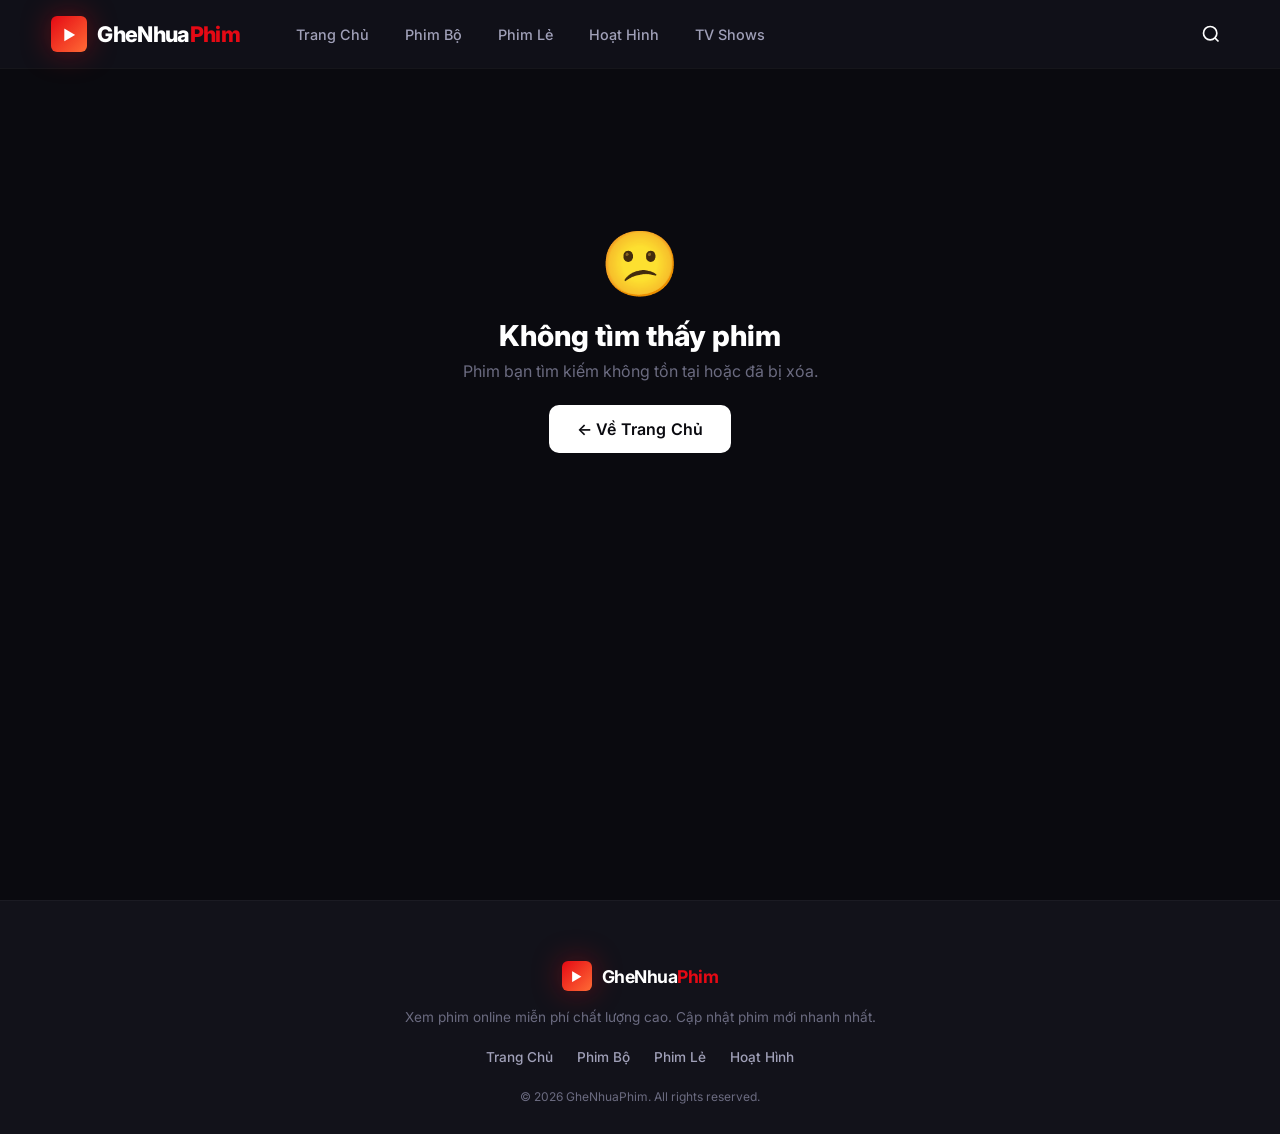
==== movie.html @ e613e1f2 "demo app html js raw" ====
<!DOCTYPE html>
<html lang="vi">

<head>
    <meta charset="UTF-8">
    <meta name="viewport" content="width=device-width, initial-scale=1.0">
    <title>Đang tải... - GheNhuaPhim</title>
    <meta name="description" content="Xem phim online chất lượng cao miễn phí.">
    <link rel="preconnect" href="https://fonts.googleapis.com">
    <link rel="preconnect" href="https://fonts.gstatic.com" crossorigin>
    <link href="https://fonts.googleapis.com/css2?family=Inter:wght@300;400;500;600;700;800;900&display=swap"
        rel="stylesheet">
    <link rel="stylesheet" href="style.css">
    <link rel="stylesheet" href="movie.css">
</head>

<body>

<nav class="navbar scrolled" id="navbar">
        <div class="nav-left">
            <a href="index.html" class="logo" id="logo">
                <span class="logo-icon">▶</span>
                <span class="logo-text">GheNhua<span class="logo-accent">Phim</span></span>
            </a>
            <ul class="nav-links">
                <li><a href="index.html" class="nav-link">Trang Chủ</a></li>
                <li><a href="index.html#section-phim-bo" class="nav-link">Phim Bộ</a></li>
                <li><a href="index.html#section-phim-le" class="nav-link">Phim Lẻ</a></li>
                <li><a href="index.html#section-hoat-hinh" class="nav-link">Hoạt Hình</a></li>
                <li><a href="index.html#section-tv-shows" class="nav-link">TV Shows</a></li>
            </ul>
        </div>
        <div class="nav-right">
            <div class="search-container" id="search-container">
                <button class="search-btn" id="search-toggle" aria-label="Tìm kiếm">
                    <svg width="20" height="20" viewBox="0 0 24 24" fill="none" stroke="currentColor" stroke-width="2">
                        <circle cx="11" cy="11" r="8"></circle>
                        <line x1="21" y1="21" x2="16.65" y2="16.65"></line>
                    </svg>
                </button>
                <input type="text" class="search-input" id="search-input" placeholder="Tìm kiếm phim..."
                    autocomplete="off">
            </div>
        </div>
    </nav>

<main class="movie-page" id="movie-page">

<div class="movie-loading" id="movie-loading">
            <div class="loader">
                <div class="loader-ring"></div>
                <span class="loader-text">Đang tải phim...</span>
            </div>
        </div>

<div class="movie-error" id="movie-error" style="display:none;">
            <span class="movie-error-icon">😕</span>
            <h2 class="movie-error-title">Không tìm thấy phim</h2>
            <p class="movie-error-text">Phim bạn tìm kiếm không tồn tại hoặc đã bị xóa.</p>
            <a href="index.html" class="btn btn-play">← Về Trang Chủ</a>
        </div>

<div class="movie-content" id="movie-content" style="display:none;">

<div class="movie-backdrop" id="movie-backdrop"></div>
            <div class="movie-backdrop-gradient"></div>

<section class="player-section" id="player-section">
                <div class="player-container" id="player-container">
                    <div class="player-placeholder" id="player-placeholder">
                        <div class="player-placeholder-inner">
                            <svg width="60" height="60" viewBox="0 0 24 24" fill="white" opacity="0.8">
                                <polygon points="5 3 19 12 5 21 5 3"></polygon>
                            </svg>
                            <p>Chọn tập để xem phim</p>
                        </div>
                    </div>
                    <iframe id="player-iframe" allowfullscreen allow="autoplay; encrypted-media"
                        style="display:none;"></iframe>
                </div>
            </section>

<section class="episodes-section" id="episodes-section">
                <div class="episodes-wrapper">
                    
                    <div class="server-tabs" id="server-tabs"></div>
                    
                    <div class="episode-grid" id="episode-grid"></div>
                </div>
            </section>

<section class="movie-info-section">
                <div class="movie-info-layout">

<div class="movie-poster-wrap">
                        <img class="movie-poster" id="movie-poster" alt="" loading="lazy">
                        <div class="movie-poster-badges" id="movie-poster-badges"></div>
                    </div>

<div class="movie-details">
                        <h1 class="movie-title" id="movie-title"></h1>
                        <p class="movie-origin-name" id="movie-origin-name"></p>

<div class="movie-ratings" id="movie-ratings"></div>

<div class="movie-meta-grid" id="movie-meta-grid"></div>

<div class="movie-tags" id="movie-categories"></div>

<div class="movie-tags" id="movie-countries"></div>

<div class="movie-people" id="movie-actors"></div>

<div class="movie-people" id="movie-directors"></div>

<div class="movie-description" id="movie-description"></div>

<div class="movie-trailer" id="movie-trailer"></div>
                    </div>
                </div>
            </section>

        </div>
    </main>

<footer class="footer">
        <div class="footer-content">
            <div class="footer-logo">
                <span class="logo-icon">▶</span>
                <span class="logo-text">GheNhua<span class="logo-accent">Phim</span></span>
            </div>
            <p class="footer-text">Xem phim online miễn phí chất lượng cao. Cập nhật phim mới nhanh nhất.</p>
            <div class="footer-links">
                <a href="index.html">Trang Chủ</a>
                <a href="index.html#section-phim-bo">Phim Bộ</a>
                <a href="index.html#section-phim-le">Phim Lẻ</a>
                <a href="index.html#section-hoat-hinh">Hoạt Hình</a>
            </div>
            <p class="footer-copy">© 2026 GheNhuaPhim. All rights reserved.</p>
        </div>
    </footer>

    <script src="movie.js"></script>
</body>

</html>
---- style.css ----
:root {
    --bg-primary: #0a0a0f;
    --bg-secondary: #12121a;
    --bg-card: #16161f;
    --bg-card-hover: #1e1e2a;
    --bg-glass: rgba(18, 18, 26, 0.85);
    --bg-glass-light: rgba(255, 255, 255, 0.05);

    --text-primary: #ffffff;
    --text-secondary: #a0a0b8;
    --text-muted: #6b6b80;

    --accent-primary: #e50914;
    --accent-secondary: #ff3d47;
    --accent-gradient: linear-gradient(135deg, #e50914 0%, #ff6b35 100%);
    --accent-glow: rgba(229, 9, 20, 0.4);

    --gold: #f5c518;
    --green: #46d369;
    --blue: #4da8da;
    --purple: #9b59b6;

    --radius-sm: 6px;
    --radius-md: 10px;
    --radius-lg: 16px;
    --radius-xl: 20px;

    --shadow-sm: 0 2px 8px rgba(0, 0, 0, 0.3);
    --shadow-md: 0 4px 20px rgba(0, 0, 0, 0.4);
    --shadow-lg: 0 8px 40px rgba(0, 0, 0, 0.6);
    --shadow-glow: 0 0 30px var(--accent-glow);

    --transition-fast: 0.2s cubic-bezier(0.4, 0, 0.2, 1);
    --transition-smooth: 0.35s cubic-bezier(0.4, 0, 0.2, 1);
    --transition-spring: 0.5s cubic-bezier(0.175, 0.885, 0.32, 1.275);

    --nav-height: 68px;
    --card-width: 200px;
    --card-height: 300px;
}

*,
*::before,
*::after {
    margin: 0;
    padding: 0;
    box-sizing: border-box;
}

html {
    scroll-behavior: smooth;
    -webkit-font-smoothing: antialiased;
    -moz-osx-font-smoothing: grayscale;
}

body {
    font-family: 'Inter', -apple-system, BlinkMacSystemFont, sans-serif;
    background: var(--bg-primary);
    color: var(--text-primary);
    overflow-x: hidden;
    min-height: 100vh;
}

::-webkit-scrollbar {
    width: 6px;
    height: 6px;
}

::-webkit-scrollbar-track {
    background: transparent;
}

::-webkit-scrollbar-thumb {
    background: rgba(255, 255, 255, 0.15);
    border-radius: 3px;
}

::-webkit-scrollbar-thumb:hover {
    background: rgba(255, 255, 255, 0.25);
}

a {
    text-decoration: none;
    color: inherit;
}

button {
    border: none;
    outline: none;
    cursor: pointer;
    font-family: inherit;
    background: none;
}

img {
    display: block;
    max-width: 100%;
}

.loading-screen {
    position: fixed;
    inset: 0;
    z-index: 10000;
    background: var(--bg-primary);
    display: flex;
    align-items: center;
    justify-content: center;
    transition: opacity 0.6s ease, visibility 0.6s ease;
}

.loading-screen.hidden {
    opacity: 0;
    visibility: hidden;
    pointer-events: none;
}

.loader {
    display: flex;
    flex-direction: column;
    align-items: center;
    gap: 24px;
}

.loader-ring {
    width: 50px;
    height: 50px;
    border: 3px solid rgba(255, 255, 255, 0.1);
    border-top-color: var(--accent-primary);
    border-radius: 50%;
    animation: spin 0.8s linear infinite;
}

.loader-text {
    font-size: 1.5rem;
    font-weight: 700;
    letter-spacing: -0.02em;
}

@keyframes spin {
    to {
        transform: rotate(360deg);
    }
}

.navbar {
    position: fixed;
    top: 0;
    left: 0;
    right: 0;
    height: var(--nav-height);
    z-index: 1000;
    display: flex;
    align-items: center;
    justify-content: space-between;
    padding: 0 4%;
    background: transparent;
    transition: background var(--transition-smooth), backdrop-filter var(--transition-smooth);
}

.navbar.scrolled {
    background: var(--bg-glass);
    backdrop-filter: blur(20px) saturate(180%);
    -webkit-backdrop-filter: blur(20px) saturate(180%);
    box-shadow: 0 1px 0 rgba(255, 255, 255, 0.05);
}

.nav-left {
    display: flex;
    align-items: center;
    gap: 40px;
}

.logo {
    display: flex;
    align-items: center;
    gap: 10px;
    text-decoration: none;
}

.logo-icon {
    display: flex;
    align-items: center;
    justify-content: center;
    width: 36px;
    height: 36px;
    background: var(--accent-gradient);
    border-radius: var(--radius-sm);
    font-size: 14px;
    box-shadow: var(--shadow-glow);
}

.logo-text {
    font-size: 1.35rem;
    font-weight: 800;
    letter-spacing: -0.03em;
}

.logo-accent {
    color: var(--accent-primary);
}

.nav-links {
    list-style: none;
    display: flex;
    gap: 4px;
    overflow-x: auto;
    scrollbar-width: none;
    -ms-overflow-style: none;
}

.nav-links::-webkit-scrollbar {
    display: none;
}

.nav-link {
    display: block;
    padding: 8px 16px;
    font-size: 0.9rem;
    font-weight: 500;
    color: var(--text-secondary);
    border-radius: var(--radius-sm);
    transition: color var(--transition-fast), background var(--transition-fast);
    position: relative;
}

.nav-link:hover {
    color: var(--text-primary);
    background: var(--bg-glass-light);
}

.nav-link.active {
    color: var(--text-primary);
}

.nav-link.active::after {
    content: '';
    position: absolute;
    bottom: 0;
    left: 50%;
    transform: translateX(-50%);
    width: 20px;
    height: 2px;
    background: var(--accent-primary);
    border-radius: 1px;
}

.nav-right {
    display: flex;
    align-items: center;
    gap: 16px;
}

.search-container {
    display: flex;
    align-items: center;
    position: relative;
}

.search-btn {
    color: var(--text-primary);
    padding: 8px;
    border-radius: 50%;
    transition: background var(--transition-fast);
    display: flex;
    align-items: center;
}

.search-btn:hover {
    background: var(--bg-glass-light);
}

.search-input {
    width: 0;
    padding: 0;
    border: none;
    background: transparent;
    color: var(--text-primary);
    font-size: 0.9rem;
    font-family: inherit;
    outline: none;
    transition: width var(--transition-smooth), padding var(--transition-smooth);
}

.search-container.active .search-input {
    width: 375px;
    padding: 8px 12px;
    background: var(--bg-glass-light);
    border: 1px solid rgba(255, 255, 255, 0.1);
    border-radius: var(--radius-sm);
    margin-right: 8px;
}

.search-dropdown {
    position: absolute;
    top: 100%;
    right: 0;
    width: 380px;
    max-height: 480px;
    overflow-y: auto;
    background: var(--bg-secondary);
    border: 1px solid rgba(255, 255, 255, 0.08);
    border-radius: var(--radius-lg);
    box-shadow: 0 12px 48px rgba(0, 0, 0, 0.6), 0 0 0 1px rgba(255, 255, 255, 0.04);
    z-index: 9999;
    margin-top: 8px;
    opacity: 0;
    visibility: hidden;
    transform: translateY(-8px);
    transition: opacity var(--transition-smooth), transform var(--transition-smooth), visibility var(--transition-smooth);
    scrollbar-width: thin;
    scrollbar-color: rgba(255, 255, 255, 0.1) transparent;
}

.search-dropdown::-webkit-scrollbar {
    width: 4px;
}

.search-dropdown::-webkit-scrollbar-thumb {
    background: rgba(255, 255, 255, 0.1);
    border-radius: 2px;
}

.search-dropdown.visible {
    opacity: 1;
    visibility: visible;
    transform: translateY(0);
}

.search-dropdown-header {
    padding: 12px 16px 8px;
    font-size: 0.75rem;
    font-weight: 600;
    text-transform: uppercase;
    letter-spacing: 0.06em;
    color: var(--text-muted);
    border-bottom: 1px solid rgba(255, 255, 255, 0.04);
}

.search-dropdown-item {
    display: flex;
    align-items: center;
    gap: 12px;
    padding: 10px 16px;
    cursor: pointer;
    transition: background var(--transition-fast);
    text-decoration: none;
    color: inherit;
}

.search-dropdown-item:hover {
    background: rgba(255, 255, 255, 0.06);
}

.search-dropdown-item:active {
    background: rgba(255, 255, 255, 0.1);
}

.search-dropdown-thumb {
    width: 44px;
    height: 62px;
    border-radius: 6px;
    object-fit: cover;
    flex-shrink: 0;
    background: var(--bg-card);
}

.search-dropdown-info {
    flex: 1;
    min-width: 0;
}

.search-dropdown-name {
    font-size: 0.85rem;
    font-weight: 600;
    white-space: nowrap;
    overflow: hidden;
    text-overflow: ellipsis;
    margin-bottom: 2px;
}

.search-dropdown-meta {
    display: flex;
    align-items: center;
    gap: 8px;
    font-size: 0.72rem;
    color: var(--text-muted);
}

.search-dropdown-meta span {
    display: flex;
    align-items: center;
    gap: 3px;
}

.search-dropdown-badge {
    padding: 1px 6px;
    font-size: 0.6rem;
    font-weight: 700;
    border-radius: 3px;
    background: var(--accent-gradient);
    color: white;
    text-transform: uppercase;
    letter-spacing: 0.04em;
    flex-shrink: 0;
}

.search-dropdown-loading {
    display: flex;
    align-items: center;
    justify-content: center;
    gap: 10px;
    padding: 24px 16px;
    color: var(--text-muted);
    font-size: 0.85rem;
}

.search-dropdown-loading .mini-spinner {
    width: 16px;
    height: 16px;
    border: 2px solid rgba(255, 255, 255, 0.1);
    border-top-color: var(--accent-primary);
    border-radius: 50%;
    animation: spin 0.6s linear infinite;
}

.search-dropdown-empty {
    text-align: center;
    padding: 24px 16px;
    color: var(--text-muted);
    font-size: 0.85rem;
}

.search-dropdown-empty-icon {
    font-size: 1.5rem;
    margin-bottom: 6px;
    display: block;
}

.search-dropdown-footer {
    display: flex;
    align-items: center;
    justify-content: center;
    padding: 12px 16px;
    border-top: 1px solid rgba(255, 255, 255, 0.06);
    font-size: 0.8rem;
    font-weight: 600;
    color: var(--accent-secondary);
    cursor: pointer;
    transition: background var(--transition-fast);
    gap: 6px;
}

.search-dropdown-footer:hover {
    background: rgba(229, 9, 20, 0.08);
}

@media (max-width: 768px) {
    .search-dropdown {
        width: calc(100vw - 32px);
        right: -16px;
        max-height: 400px;
    }

    .search-container.active .search-input {
        width: 180px;
    }
}

.hero {
    position: relative;
    width: 100%;
    height: 90vh;
    min-height: 600px;
    overflow: hidden;
}

.hero-backdrop {
    position: absolute;
    inset: 0;
    background-size: cover;
    background-position: center top;
    transition: opacity 1s ease-in-out;
    transform: scale(1.05);
    animation: heroZoom 20s ease-in-out infinite alternate;
}

@keyframes heroZoom {
    0% {
        transform: scale(1.05);
    }

    100% {
        transform: scale(1.12);
    }
}

.hero-gradient {
    position: absolute;
    inset: 0;
    background:
        linear-gradient(to top, var(--bg-primary) 0%, transparent 50%),
        linear-gradient(to right, rgba(10, 10, 15, 0.95) 0%, rgba(10, 10, 15, 0.4) 50%, transparent 100%),
        linear-gradient(to bottom, rgba(10, 10, 15, 0.3) 0%, transparent 20%);
}

.hero-content {
    position: absolute;
    bottom: 15%;
    left: 4%;
    max-width: 650px;
    z-index: 2;
    animation: fadeSlideUp 0.8s ease-out;
}

@keyframes fadeSlideUp {
    from {
        opacity: 0;
        transform: translateY(40px);
    }

    to {
        opacity: 1;
        transform: translateY(0);
    }
}

.hero-badges {
    display: flex;
    gap: 8px;
    margin-bottom: 16px;
    flex-wrap: wrap;
}

.badge {
    display: inline-flex;
    align-items: center;
    padding: 4px 12px;
    font-size: 0.75rem;
    font-weight: 600;
    border-radius: 4px;
    letter-spacing: 0.05em;
    text-transform: uppercase;
}

.badge-quality {
    background: var(--accent-gradient);
    color: white;
}

.badge-lang {
    background: rgba(77, 168, 218, 0.2);
    color: var(--blue);
    border: 1px solid rgba(77, 168, 218, 0.3);
}

.badge-year {
    background: rgba(255, 255, 255, 0.1);
    color: var(--text-secondary);
    border: 1px solid rgba(255, 255, 255, 0.1);
}

.hero-title {
    font-size: 3.2rem;
    font-weight: 900;
    line-height: 1.1;
    letter-spacing: -0.03em;
    margin-bottom: 8px;
    text-shadow: 0 2px 20px rgba(0, 0, 0, 0.5);
}

.hero-origin {
    font-size: 1.1rem;
    color: var(--text-secondary);
    margin-bottom: 16px;
    font-style: italic;
}

.hero-meta {
    display: flex;
    align-items: center;
    gap: 16px;
    margin-bottom: 12px;
    flex-wrap: wrap;
}

.meta-item {
    display: flex;
    align-items: center;
    gap: 6px;
    font-size: 0.9rem;
    color: var(--text-secondary);
}

.meta-item .meta-icon {
    font-size: 1rem;
}

.meta-item.rating {
    color: var(--gold);
    font-weight: 600;
}

.hero-categories {
    font-size: 0.9rem;
    color: var(--text-muted);
    margin-bottom: 24px;
}

.hero-actions {
    display: flex;
    gap: 12px;
    flex-wrap: wrap;
}

.btn {
    display: inline-flex;
    align-items: center;
    gap: 10px;
    padding: 14px 28px;
    font-size: 1rem;
    font-weight: 600;
    border-radius: var(--radius-md);
    transition: all var(--transition-fast);
    letter-spacing: 0.01em;
}

.btn-play {
    background: var(--text-primary);
    color: var(--bg-primary);
}

.btn-play:hover {
    background: rgba(255, 255, 255, 0.85);
    transform: scale(1.03);
    box-shadow: 0 4px 20px rgba(255, 255, 255, 0.15);
}

.btn-info {
    background: rgba(255, 255, 255, 0.15);
    color: var(--text-primary);
    backdrop-filter: blur(10px);
}

.btn-info:hover {
    background: rgba(255, 255, 255, 0.25);
    transform: scale(1.03);
}

.hero-dots {
    position: absolute;
    bottom: 5%;
    left: 50%;
    transform: translateX(-50%);
    display: flex;
    gap: 8px;
    z-index: 3;
}

.hero-dot {
    width: 8px;
    height: 8px;
    border-radius: 50%;
    background: rgba(255, 255, 255, 0.3);
    cursor: pointer;
    transition: all var(--transition-fast);
}

.hero-dot.active {
    width: 24px;
    border-radius: 4px;
    background: var(--accent-primary);
}

.hero-dot:hover:not(.active) {
    background: rgba(255, 255, 255, 0.6);
}

.main-content {
    position: relative;
    z-index: 2;
    margin-top: -80px;
    padding-bottom: 60px;
}

.movie-section {
    margin-bottom: 48px;
    padding: 0 4%;
}

.section-header {
    display: flex;
    align-items: center;
    justify-content: space-between;
    margin-bottom: 20px;
}

.section-title {
    font-size: 1.4rem;
    font-weight: 700;
    display: flex;
    align-items: center;
    gap: 10px;
    letter-spacing: -0.01em;
}

.title-icon {
    font-size: 1.2rem;
}

.section-controls {
    display: flex;
    gap: 8px;
}

.scroll-btn {
    width: 36px;
    height: 36px;
    border-radius: 50%;
    background: rgba(255, 255, 255, 0.08);
    color: var(--text-primary);
    font-size: 1.4rem;
    display: flex;
    align-items: center;
    justify-content: center;
    transition: all var(--transition-fast);
    border: 1px solid rgba(255, 255, 255, 0.06);
}

.scroll-btn:hover {
    background: rgba(255, 255, 255, 0.15);
    transform: scale(1.1);
}

.movie-row {
    display: flex;
    gap: 14px;
    overflow-x: auto;
    overflow-y: hidden;
    scroll-behavior: smooth;
    padding: 10px 0 20px;
    -ms-overflow-style: none;
    scrollbar-width: none;
}

.movie-row::-webkit-scrollbar {
    display: none;
}

.movie-card {
    flex: 0 0 var(--card-width);
    position: relative;
    border-radius: var(--radius-lg);
    overflow: hidden;
    cursor: pointer;
    transition: transform var(--transition-spring), box-shadow var(--transition-smooth);
    background: var(--bg-card);
}

.movie-card:hover {
    transform: scale(1.08) translateY(-8px);
    box-shadow: var(--shadow-lg), 0 0 40px rgba(229, 9, 20, 0.15);
    z-index: 10;
}

.card-poster {
    width: 100%;
    height: var(--card-height);
    object-fit: cover;
    transition: transform var(--transition-smooth);
}

.movie-card:hover .card-poster {
    transform: scale(1.1);
}

.card-overlay {
    position: absolute;
    inset: 0;
    background: linear-gradient(to top,
            rgba(10, 10, 15, 0.95) 0%,
            rgba(10, 10, 15, 0.3) 40%,
            transparent 60%);
    opacity: 0;
    transition: opacity var(--transition-smooth);
}

.movie-card:hover .card-overlay {
    opacity: 1;
}

.card-badges {
    position: absolute;
    top: 10px;
    left: 10px;
    display: flex;
    gap: 6px;
    z-index: 2;
}

.card-badge {
    padding: 3px 8px;
    font-size: 0.65rem;
    font-weight: 700;
    border-radius: 4px;
    text-transform: uppercase;
    letter-spacing: 0.05em;
}

.card-badge-quality {
    background: var(--accent-gradient);
    color: white;
}

.card-badge-episode {
    background: rgba(70, 211, 105, 0.2);
    color: var(--green);
    border: 1px solid rgba(70, 211, 105, 0.3);
    backdrop-filter: blur(8px);
}

.card-play {
    position: absolute;
    top: 50%;
    left: 50%;
    transform: translate(-50%, -50%) scale(0);
    width: 50px;
    height: 50px;
    border-radius: 50%;
    background: var(--accent-primary);
    display: flex;
    align-items: center;
    justify-content: center;
    transition: transform var(--transition-spring), box-shadow var(--transition-fast);
    z-index: 3;
    box-shadow: 0 0 30px var(--accent-glow);
}

.movie-card:hover .card-play {
    transform: translate(-50%, -50%) scale(1);
}

.card-play:hover {
    transform: translate(-50%, -50%) scale(1.15) !important;
}

.card-play svg {
    width: 20px;
    height: 20px;
    fill: white;
    margin-left: 3px;
}

.card-info {
    position: absolute;
    bottom: 0;
    left: 0;
    right: 0;
    padding: 14px;
    transform: translateY(10px);
    opacity: 0;
    transition: transform var(--transition-smooth), opacity var(--transition-smooth);
    z-index: 3;
}

.movie-card:hover .card-info {
    transform: translateY(0);
    opacity: 1;
}

.card-title {
    font-size: 0.85rem;
    font-weight: 700;
    margin-bottom: 4px;
    white-space: nowrap;
    overflow: hidden;
    text-overflow: ellipsis;
}

.card-meta {
    display: flex;
    align-items: center;
    gap: 8px;
    font-size: 0.7rem;
    color: var(--text-muted);
}

.card-meta-item {
    display: flex;
    align-items: center;
    gap: 3px;
}

.card-bottom {
    padding: 12px 14px;
    background: linear-gradient(to top, var(--bg-card) 60%, transparent);
    position: absolute;
    bottom: 0;
    left: 0;
    right: 0;
    transition: opacity var(--transition-smooth);
}

.movie-card:hover .card-bottom {
    opacity: 0;
}

.card-bottom-title {
    font-size: 0.82rem;
    font-weight: 600;
    white-space: nowrap;
    overflow: hidden;
    text-overflow: ellipsis;
    margin-bottom: 2px;
}

.card-bottom-sub {
    font-size: 0.7rem;
    color: var(--text-muted);
}

.trending-card {
    flex: 0 0 calc(var(--card-width) + 60px);
    display: flex;
    align-items: flex-end;
    position: relative;
}

.trending-number {
    font-size: 8rem;
    font-weight: 900;
    line-height: 1;
    color: transparent;
    -webkit-text-stroke: 3px rgba(255, 255, 255, 0.15);
    margin-right: -30px;
    z-index: 1;
    user-select: none;
    transition: -webkit-text-stroke-color var(--transition-smooth);
}

.trending-card:hover .trending-number {
    -webkit-text-stroke-color: rgba(229, 9, 20, 0.4);
}

.trending-card .movie-card {
    flex: 0 0 var(--card-width);
}

.modal-overlay {
    position: fixed;
    inset: 0;
    z-index: 5000;
    background: rgba(0, 0, 0, 0.8);
    backdrop-filter: blur(8px);
    display: flex;
    align-items: center;
    justify-content: center;
    opacity: 0;
    visibility: hidden;
    transition: all var(--transition-smooth);
}

.modal-overlay.active {
    opacity: 1;
    visibility: visible;
}

.modal {
    position: relative;
    width: 90%;
    max-width: 850px;
    max-height: 90vh;
    background: var(--bg-secondary);
    border-radius: var(--radius-xl);
    overflow: hidden;
    overflow-y: auto;
    transform: scale(0.9) translateY(20px);
    transition: transform var(--transition-spring);
    box-shadow: var(--shadow-lg);
}

.modal-overlay.active .modal {
    transform: scale(1) translateY(0);
}

.modal-close {
    position: absolute;
    top: 16px;
    right: 16px;
    width: 36px;
    height: 36px;
    border-radius: 50%;
    background: rgba(0, 0, 0, 0.6);
    color: white;
    font-size: 1rem;
    display: flex;
    align-items: center;
    justify-content: center;
    z-index: 10;
    transition: background var(--transition-fast), transform var(--transition-fast);
}

.modal-close:hover {
    background: var(--accent-primary);
    transform: rotate(90deg);
}

.modal-backdrop {
    width: 100%;
    height: 400px;
    background-size: cover;
    background-position: center;
    position: relative;
}

.modal-backdrop::after {
    content: '';
    position: absolute;
    inset: 0;
    background: linear-gradient(to top, var(--bg-secondary) 0%, transparent 60%);
}

.modal-body {
    padding: 0 32px 32px;
    margin-top: -80px;
    position: relative;
    z-index: 2;
}

.modal-badges {
    display: flex;
    gap: 8px;
    margin-bottom: 12px;
    flex-wrap: wrap;
}

.modal-title {
    font-size: 2rem;
    font-weight: 800;
    margin-bottom: 6px;
    letter-spacing: -0.02em;
}

.modal-origin {
    font-size: 1rem;
    color: var(--text-secondary);
    font-style: italic;
    margin-bottom: 16px;
}

.modal-meta {
    display: flex;
    gap: 16px;
    margin-bottom: 16px;
    flex-wrap: wrap;
}

.modal-categories,
.modal-countries {
    display: flex;
    gap: 8px;
    margin-bottom: 12px;
    flex-wrap: wrap;
}

.tag {
    padding: 5px 14px;
    font-size: 0.78rem;
    font-weight: 500;
    border-radius: 20px;
    transition: all var(--transition-fast);
}

.tag-category {
    background: rgba(229, 9, 20, 0.12);
    color: var(--accent-secondary);
    border: 1px solid rgba(229, 9, 20, 0.2);
}

.tag-country {
    background: rgba(77, 168, 218, 0.12);
    color: var(--blue);
    border: 1px solid rgba(77, 168, 218, 0.2);
}

.pagination {
    display: flex;
    align-items: center;
    justify-content: center;
    gap: 6px;
    margin-top: 16px;
    flex-wrap: wrap;
}

.pagination-btn {
    min-width: 38px;
    height: 38px;
    padding: 0 10px;
    border-radius: var(--radius-sm);
    background: rgba(255, 255, 255, 0.06);
    color: var(--text-secondary);
    font-size: 0.85rem;
    font-weight: 500;
    font-family: inherit;
    border: 1px solid rgba(255, 255, 255, 0.06);
    cursor: pointer;
    transition: all var(--transition-fast);
    display: flex;
    align-items: center;
    justify-content: center;
}

.pagination-btn:hover:not(.active):not(:disabled) {
    background: rgba(255, 255, 255, 0.12);
    color: var(--text-primary);
    transform: translateY(-1px);
}

.pagination-btn.active {
    background: var(--accent-primary);
    color: white;
    border-color: var(--accent-primary);
    box-shadow: 0 0 16px var(--accent-glow);
    font-weight: 700;
}

.pagination-btn:disabled {
    opacity: 0.3;
    cursor: not-allowed;
}

.pagination-btn.pagination-arrow {
    font-size: 1.1rem;
    font-weight: 700;
}

.pagination-info {
    color: var(--text-muted);
    font-size: 0.8rem;
    margin-left: 12px;
}

.section-loading {
    display: flex;
    align-items: center;
    justify-content: center;
    padding: 40px 0;
    gap: 12px;
    color: var(--text-muted);
    font-size: 0.9rem;
}

.section-loading .mini-spinner {
    width: 20px;
    height: 20px;
    border: 2px solid rgba(255, 255, 255, 0.1);
    border-top-color: var(--accent-primary);
    border-radius: 50%;
    animation: spin 0.6s linear infinite;
}

.movie-grid {
    display: grid;
    grid-template-columns: repeat(auto-fill, minmax(var(--card-width), 1fr));
    gap: 14px;
    padding: 10px 0 20px;
}

.modal-actions {
    margin-top: 20px;
}

.footer {
    background: var(--bg-secondary);
    padding: 60px 4% 30px;
    border-top: 1px solid rgba(255, 255, 255, 0.04);
}

.footer-content {
    max-width: 600px;
    margin: 0 auto;
    text-align: center;
}

.footer-logo {
    display: flex;
    align-items: center;
    justify-content: center;
    gap: 10px;
    margin-bottom: 16px;
}

.footer .logo-icon {
    width: 30px;
    height: 30px;
    font-size: 12px;
    display: inline-flex;
    align-items: center;
    justify-content: center;
    background: var(--accent-gradient);
    border-radius: var(--radius-sm);
}

.footer .logo-text {
    font-size: 1.1rem;
    font-weight: 700;
}

.footer-text {
    color: var(--text-muted);
    font-size: 0.85rem;
    line-height: 1.6;
    margin-bottom: 20px;
}

.footer-links {
    display: flex;
    justify-content: center;
    gap: 24px;
    margin-bottom: 24px;
}

.footer-links a {
    color: var(--text-secondary);
    font-size: 0.85rem;
    font-weight: 500;
    transition: color var(--transition-fast);
}

.footer-links a:hover {
    color: var(--accent-primary);
}

.footer-copy {
    color: var(--text-muted);
    font-size: 0.75rem;
}

@keyframes fadeIn {
    from {
        opacity: 0;
    }

    to {
        opacity: 1;
    }
}

@keyframes slideUp {
    from {
        opacity: 0;
        transform: translateY(30px);
    }

    to {
        opacity: 1;
        transform: translateY(0);
    }
}

.movie-section {
    animation: slideUp 0.6s ease-out both;
}

.movie-section:nth-child(1) {
    animation-delay: 0.1s;
}

.movie-section:nth-child(2) {
    animation-delay: 0.2s;
}

.movie-section:nth-child(3) {
    animation-delay: 0.3s;
}

.movie-section:nth-child(4) {
    animation-delay: 0.4s;
}

@media (max-width: 1024px) {
    :root {
        --card-width: 170px;
        --card-height: 255px;
    }

    .hero-title {
        font-size: 2.4rem;
    }

    .hero-content {
        max-width: 500px;
    }

    .trending-number {
        font-size: 6rem;
    }
}

@media (max-width: 768px) {
    :root {
        --card-width: 140px;
        --card-height: 210px;
        --nav-height: 60px;
    }

    .nav-links {
        display: none;
    }

    .hero {
        height: 75vh;
        min-height: 450px;
    }

    .hero-title {
        font-size: 1.8rem;
    }

    .hero-origin {
        font-size: 0.9rem;
    }

    .hero-content {
        max-width: 80%;
        bottom: 20%;
    }

    .btn {
        padding: 10px 20px;
        font-size: 0.85rem;
    }

    .section-title {
        font-size: 1.15rem;
    }

    .trending-number {
        font-size: 4.5rem;
        margin-right: -20px;
    }

    .trending-card {
        flex: 0 0 calc(var(--card-width) + 40px);
    }

    .modal-title {
        font-size: 1.5rem;
    }

    .modal-backdrop {
        height: 260px;
    }

    .modal-body {
        padding: 0 20px 24px;
    }
}

@media (max-width: 480px) {
    :root {
        --card-width: 120px;
        --card-height: 180px;
    }

    .hero-title {
        font-size: 1.5rem;
    }

    .hero-badges .badge {
        font-size: 0.65rem;
        padding: 3px 8px;
    }

    .hero-meta {
        gap: 10px;
    }

    .meta-item {
        font-size: 0.8rem;
    }

    .hero-actions {
        gap: 8px;
    }

    .btn {
        padding: 10px 16px;
        font-size: 0.8rem;
        gap: 6px;
    }

    .btn svg {
        width: 16px;
        height: 16px;
    }
}
---- movie.css ----
.movie-page {
    min-height: 100vh;
    padding-top: var(--nav-height);
    position: relative;
}

.movie-loading {
    display: flex;
    align-items: center;
    justify-content: center;
    min-height: 60vh;
}

.movie-error {
    display: flex;
    flex-direction: column;
    align-items: center;
    justify-content: center;
    min-height: 60vh;
    text-align: center;
    padding: 40px 20px;
}

.movie-error-icon {
    font-size: 4rem;
    margin-bottom: 16px;
}

.movie-error-title {
    font-size: 1.8rem;
    font-weight: 800;
    margin-bottom: 8px;
}

.movie-error-text {
    color: var(--text-muted);
    margin-bottom: 24px;
    font-size: 1rem;
}

.movie-backdrop {
    position: fixed;
    top: 0;
    left: 0;
    right: 0;
    height: 70vh;
    background-size: cover;
    background-position: center top;
    z-index: -2;
    filter: blur(30px) brightness(0.3);
    transform: scale(1.1);
}

.movie-backdrop-gradient {
    position: fixed;
    top: 0;
    left: 0;
    right: 0;
    height: 70vh;
    z-index: -100;
    background: linear-gradient(to bottom,
            rgba(10, 10, 15, 0.4) 0%,
            rgba(10, 10, 15, 0.8) 60%,
            var(--bg-primary) 100%);
}

.player-section {
    padding: 20px 4% 0;
    max-width: 1200px;
    margin: 0 auto;
}

.player-container {
    position: relative;
    width: 100%;
    aspect-ratio: 16 / 9;
    background: #000;
    border-radius: var(--radius-xl);
    overflow: hidden;
    box-shadow: 0 8px 60px rgba(0, 0, 0, 0.6), 0 0 0 1px rgba(255, 255, 255, 0.05);
}

.player-container iframe {
    width: 100%;
    height: 100%;
    border: none;
}

.player-placeholder {
    position: absolute;
    inset: 0;
    display: flex;
    align-items: center;
    justify-content: center;
    background: linear-gradient(135deg, rgba(20, 20, 30, 0.95), rgba(10, 10, 15, 0.98));
}

.player-placeholder-inner {
    text-align: center;
    color: var(--text-muted);
}

.player-placeholder-inner svg {
    margin-bottom: 16px;
    filter: drop-shadow(0 0 20px rgba(229, 9, 20, 0.4));
}

.player-placeholder-inner p {
    font-size: 1rem;
    font-weight: 500;
}

.episodes-section {
    padding: 24px 4%;
    max-width: 1200px;
    margin: 0 auto;
}

.episodes-wrapper {
    background: var(--bg-card);
    border-radius: var(--radius-lg);
    border: 1px solid rgba(255, 255, 255, 0.05);
    overflow: hidden;
}

.server-tabs {
    display: flex;
    gap: 0;
    overflow-x: auto;
    scrollbar-width: none;
    border-bottom: 1px solid rgba(255, 255, 255, 0.06);
}

.server-tabs::-webkit-scrollbar {
    display: none;
}

.server-tab {
    padding: 14px 24px;
    font-size: 0.85rem;
    font-weight: 600;
    color: var(--text-muted);
    cursor: pointer;
    transition: all var(--transition-fast);
    white-space: nowrap;
    position: relative;
    background: none;
    border: none;
    font-family: inherit;
}

.server-tab:hover {
    color: var(--text-primary);
    background: rgba(255, 255, 255, 0.03);
}

.server-tab.active {
    color: var(--accent-secondary);
}

.server-tab.active::after {
    content: '';
    position: absolute;
    bottom: 0;
    left: 50%;
    transform: translateX(-50%);
    width: 40px;
    height: 2px;
    background: var(--accent-primary);
    border-radius: 1px;
}

.episode-grid {
    display: flex;
    flex-wrap: wrap;
    gap: 8px;
    padding: 16px;
    max-height: 300px;
    overflow-y: auto;
    scrollbar-width: thin;
    scrollbar-color: rgba(255, 255, 255, 0.1) transparent;
}

.episode-btn {
    min-width: 60px;
    height: 40px;
    padding: 0 14px;
    border-radius: var(--radius-sm);
    background: rgba(255, 255, 255, 0.06);
    color: var(--text-secondary);
    font-size: 0.82rem;
    font-weight: 500;
    font-family: inherit;
    border: 1px solid rgba(255, 255, 255, 0.06);
    cursor: pointer;
    transition: all var(--transition-fast);
    display: flex;
    align-items: center;
    justify-content: center;
}

.episode-btn:hover {
    background: rgba(255, 255, 255, 0.12);
    color: var(--text-primary);
    transform: translateY(-1px);
}

.episode-btn.active {
    background: var(--accent-primary);
    color: white;
    border-color: var(--accent-primary);
    box-shadow: 0 0 16px var(--accent-glow);
    font-weight: 700;
}

.movie-info-section {
    padding: 32px 4% 60px;
    max-width: 1200px;
    margin: 0 auto;
}

.movie-info-layout {
    display: flex;
    gap: 40px;
    align-items: flex-start;
}

.movie-poster-wrap {
    flex-shrink: 0;
    width: 260px;
    position: relative;
}

.movie-poster {
    width: 100%;
    border-radius: var(--radius-lg);
    box-shadow: var(--shadow-lg);
    aspect-ratio: 2/3;
    object-fit: cover;
    background: var(--bg-card);
}

.movie-poster-badges {
    display: flex;
    gap: 6px;
    margin-top: 12px;
    flex-wrap: wrap;
}

.movie-details {
    flex: 1;
    min-width: 0;
}

.movie-title {
    font-size: 2.2rem;
    font-weight: 900;
    line-height: 1.15;
    letter-spacing: -0.02em;
    margin-bottom: 6px;
}

.movie-origin-name {
    font-size: 1.1rem;
    color: var(--text-secondary);
    font-style: italic;
    margin-bottom: 20px;
}

.movie-ratings {
    display: flex;
    gap: 20px;
    margin-bottom: 24px;
    flex-wrap: wrap;
}

.rating-card {
    display: flex;
    align-items: center;
    gap: 10px;
    padding: 10px 16px;
    background: rgba(255, 255, 255, 0.04);
    border: 1px solid rgba(255, 255, 255, 0.06);
    border-radius: var(--radius-md);
}

.rating-source {
    font-size: 0.7rem;
    font-weight: 700;
    text-transform: uppercase;
    letter-spacing: 0.06em;
    color: var(--text-muted);
}

.rating-score {
    font-size: 1.3rem;
    font-weight: 800;
    color: var(--gold);
}

.rating-votes {
    font-size: 0.7rem;
    color: var(--text-muted);
}

.movie-meta-grid {
    display: grid;
    grid-template-columns: repeat(auto-fill, minmax(200px, 1fr));
    gap: 12px;
    margin-bottom: 24px;
}

.meta-card {
    display: flex;
    align-items: center;
    gap: 10px;
    padding: 10px 14px;
    background: rgba(255, 255, 255, 0.03);
    border-radius: var(--radius-sm);
    border: 1px solid rgba(255, 255, 255, 0.04);
}

.meta-card-icon {
    font-size: 1.1rem;
    flex-shrink: 0;
}

.meta-card-content {
    min-width: 0;
}

.meta-card-label {
    font-size: 0.68rem;
    font-weight: 600;
    text-transform: uppercase;
    letter-spacing: 0.05em;
    color: var(--text-muted);
    margin-bottom: 1px;
}

.meta-card-value {
    font-size: 0.88rem;
    font-weight: 600;
    white-space: nowrap;
    overflow: hidden;
    text-overflow: ellipsis;
}

.movie-tags {
    display: flex;
    flex-wrap: wrap;
    gap: 8px;
    margin-bottom: 16px;
}

.movie-tags:empty {
    display: none;
}

.movie-people {
    margin-bottom: 20px;
}

.movie-people:empty {
    display: none;
}

.movie-people-label {
    font-size: 0.75rem;
    font-weight: 600;
    text-transform: uppercase;
    letter-spacing: 0.06em;
    color: var(--text-muted);
    margin-bottom: 8px;
}

.movie-people-list {
    display: flex;
    flex-wrap: wrap;
    gap: 6px;
}

.person-tag {
    padding: 5px 14px;
    font-size: 0.8rem;
    font-weight: 500;
    border-radius: 20px;
    background: rgba(155, 89, 182, 0.1);
    color: var(--purple);
    border: 1px solid rgba(155, 89, 182, 0.2);
}

.movie-description {
    margin-bottom: 24px;
}

.movie-description-label {
    font-size: 0.75rem;
    font-weight: 600;
    text-transform: uppercase;
    letter-spacing: 0.06em;
    color: var(--text-muted);
    margin-bottom: 10px;
}

.movie-description-text {
    font-size: 0.92rem;
    line-height: 1.7;
    color: var(--text-secondary);
}

.movie-description:empty {
    display: none;
}

.movie-trailer {
    margin-bottom: 20px;
}

.movie-trailer:empty {
    display: none;
}

.trailer-label {
    font-size: 0.85rem;
    font-weight: 700;
    letter-spacing: 0.02em;
    color: var(--text-secondary);
    margin-bottom: 12px;
}

.trailer-player {
    position: relative;
    width: 100%;
    aspect-ratio: 16 / 9;
    border-radius: var(--radius-lg);
    overflow: hidden;
    background: #000;
    box-shadow: 0 4px 30px rgba(0, 0, 0, 0.4);
    margin-bottom: 12px;
}

.trailer-player iframe {
    width: 100%;
    height: 100%;
    border: none;
}

.trailer-thumbnail {
    position: absolute;
    inset: 0;
    background-size: cover;
    background-position: center;
    cursor: pointer;
}

.trailer-play-overlay {
    position: absolute;
    inset: 0;
    display: flex;
    flex-direction: column;
    align-items: center;
    justify-content: center;
    gap: 12px;
    background: rgba(0, 0, 0, 0.45);
    transition: background var(--transition-fast);
}

.trailer-thumbnail:hover .trailer-play-overlay {
    background: rgba(0, 0, 0, 0.3);
}

.trailer-play-btn {
    width: 70px;
    height: 70px;
    border-radius: 50%;
    background: rgba(255, 0, 0, 0.85);
    display: flex;
    align-items: center;
    justify-content: center;
    box-shadow: 0 0 30px rgba(255, 0, 0, 0.4);
    transition: transform var(--transition-fast), box-shadow var(--transition-fast);
}

.trailer-play-btn svg {
    margin-left: 4px;
}

.trailer-thumbnail:hover .trailer-play-btn {
    transform: scale(1.1);
    box-shadow: 0 0 50px rgba(255, 0, 0, 0.6);
}

.trailer-play-text {
    font-size: 0.85rem;
    font-weight: 600;
    color: white;
    text-shadow: 0 1px 4px rgba(0, 0, 0, 0.5);
}

.trailer-link {
    display: inline-flex;
    align-items: center;
    gap: 8px;
    padding: 8px 16px;
    background: rgba(255, 0, 0, 0.08);
    color: #ff4444;
    border: 1px solid rgba(255, 0, 0, 0.15);
    border-radius: var(--radius-sm);
    font-size: 0.8rem;
    font-weight: 600;
    text-decoration: none;
    transition: all var(--transition-fast);
}

.trailer-link:hover {
    background: rgba(255, 0, 0, 0.15);
    transform: translateY(-1px);
}

@media (max-width: 768px) {
    .movie-info-layout {
        flex-direction: column;
        gap: 24px;
    }

    .movie-poster-wrap {
        width: 180px;
        margin: 0 auto;
    }

    .movie-title {
        font-size: 1.6rem;
        text-align: center;
    }

    .movie-origin-name {
        text-align: center;
    }

    .movie-ratings {
        justify-content: center;
    }

    .movie-meta-grid {
        grid-template-columns: 1fr 1fr;
    }

    .player-container {
        border-radius: var(--radius-md);
    }

    .episodes-wrapper {
        border-radius: var(--radius-md);
    }

    .episode-btn {
        min-width: 50px;
        height: 36px;
        font-size: 0.78rem;
    }
}

@media (max-width: 480px) {
    .movie-poster-wrap {
        width: 150px;
    }

    .movie-title {
        font-size: 1.3rem;
    }

    .movie-meta-grid {
        grid-template-columns: 1fr;
    }

    .player-section {
        padding: 10px 2% 0;
    }

    .episodes-section {
        padding: 16px 2%;
    }

    .movie-info-section {
        padding: 24px 3% 40px;
    }
}
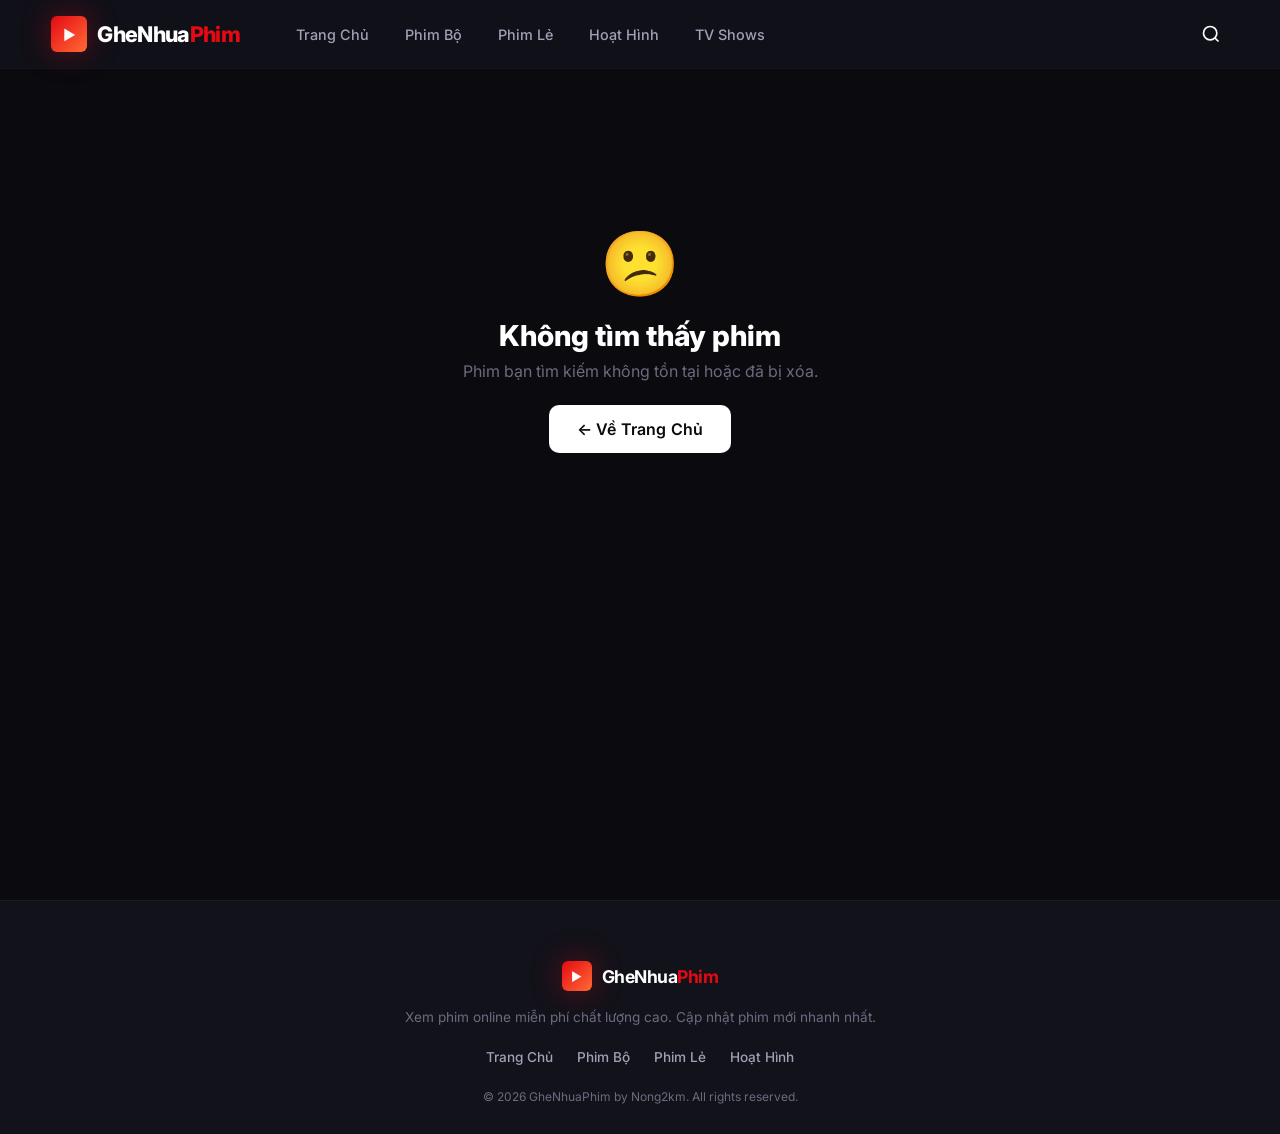
==== commit ae27c420: "update author" ====
--- a/movie.html
+++ b/movie.html
@@ -136,7 +136,7 @@
                 <a href="index.html#section-phim-le">Phim Lẻ</a>
                 <a href="index.html#section-hoat-hinh">Hoạt Hình</a>
             </div>
-            <p class="footer-copy">© 2026 GheNhuaPhim. All rights reserved.</p>
+            <p class="footer-copy">© 2026 GheNhuaPhim by Nong2km. All rights reserved.</p>
         </div>
     </footer>
 
